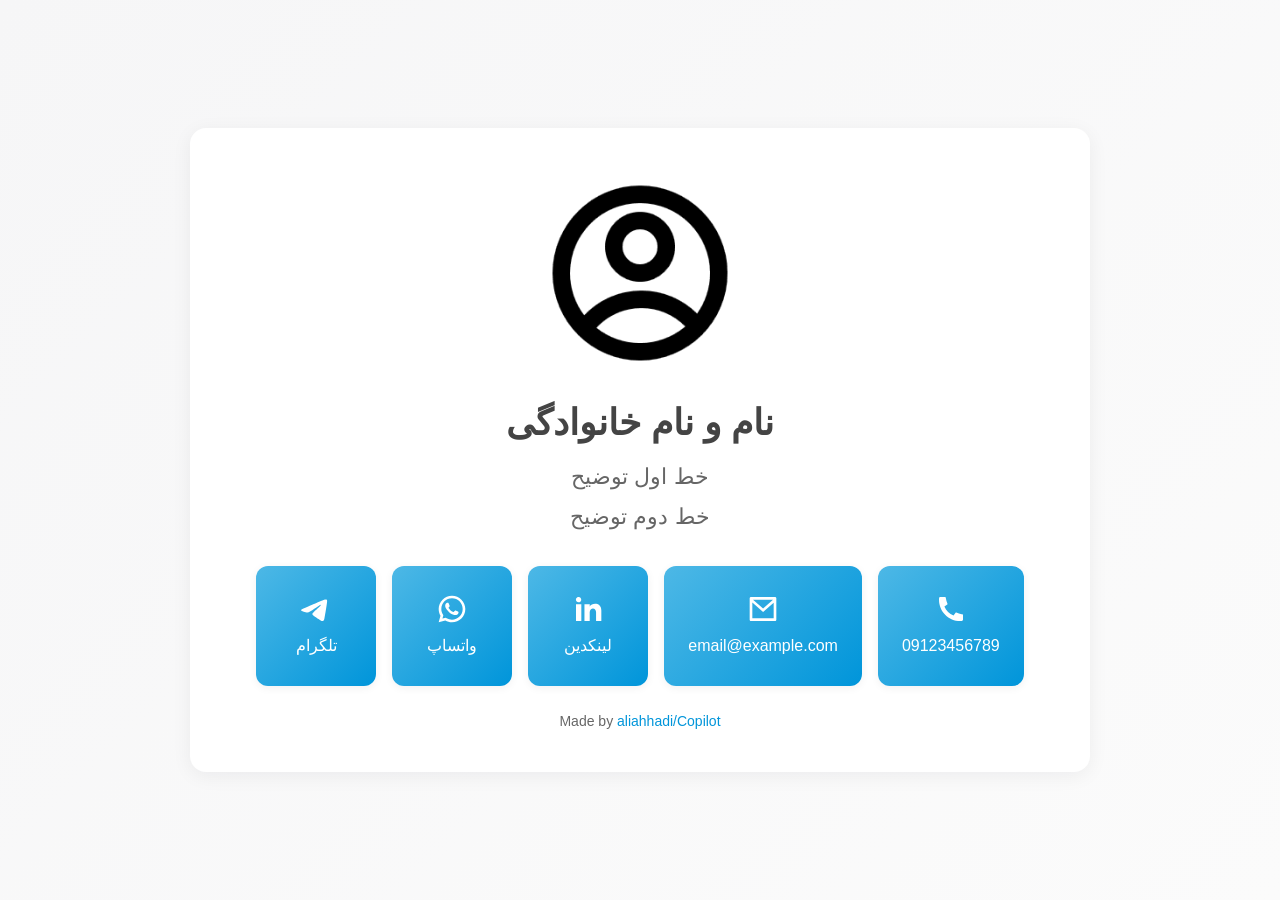
==== index.html @ e26eed2c "Initial commit" ====
<!DOCTYPE html>
<html lang="fa" dir="rtl">
<head>
    <meta charset="UTF-8">
    <meta name="viewport" content="width=device-width, initial-scale=1.0">
    <title>قالب پروفایل شخصی</title>
    <link href="https://v1.fontapi.ir/css/Vazir" rel="stylesheet">
    <link rel="stylesheet" href="style.css">
</head>
<body>
    <main class="card">
        <header class="profile-section">
            <img src="pic/account-circle-line(1).png" alt="عکس پروفایل" class="profile-img">
            <h1>نام و نام خانوادگی</h1>
            <p class="subtitle">خط اول توضیح</p>
            <p class="subtitle">خط دوم توضیح</p>
        </header>
        <section class="contact-section">
            <a href="tel:+989123456789" class="contact-btn" aria-label="تماس">
                <svg xmlns="http://www.w3.org/2000/svg" viewBox="0 0 24 24" fill="currentColor"><path d="M21 16.42V19.9561C21 20.4811 20.5941 20.9167 20.0705 20.9537C19.6331 20.9846 19.2763 21 19 21C10.1634 21 3 13.8366 3 5C3 4.72371 3.01545 4.36687 3.04635 3.9295C3.08337 3.40588 3.51894 3 4.04386 3H7.5801C7.83678 3 8.05176 3.19442 8.07753 3.4498C8.10067 3.67907 8.12218 3.86314 8.14207 4.00202C8.34435 5.41472 8.75753 6.75936 9.3487 8.00303C9.44359 8.20265 9.38171 8.44159 9.20185 8.57006L7.04355 10.1118C8.35752 13.1811 10.8189 15.6425 13.8882 16.9565L15.4271 14.8019C15.5572 14.6199 15.799 14.5573 16.001 14.6532C17.2446 15.2439 18.5891 15.6566 20.0016 15.8584C20.1396 15.8782 20.3225 15.8995 20.5502 15.9225C20.8056 15.9483 21 16.1633 21 16.42Z"></path></svg>
                <span dir="ltr">09123456789</span>
            </a>
            <a href="mailto:email@example.com" class="contact-btn" aria-label="ایمیل">
                <svg xmlns="http://www.w3.org/2000/svg" viewBox="0 0 24 24" fill="currentColor"><path d="M3 3H21C21.5523 3 22 3.44772 22 4V20C22 20.5523 21.5523 21 21 21H3C2.44772 21 2 20.5523 2 20V4C2 3.44772 2.44772 3 3 3ZM20 7.23792L12.0718 14.338L4 7.21594V19H20V7.23792ZM4.51146 5L12.0619 11.662L19.501 5H4.51146Z"></path></svg>
                <span dir="ltr">email@example.com</span>
            </a>
            <a href="https://www.linkedin.com/" class="contact-btn" aria-label="لینکدین" target="_blank" rel="noopener noreferrer">
                <svg xmlns="http://www.w3.org/2000/svg" viewBox="0 0 24 24" fill="currentColor"><path d="M6.94048 4.99993C6.94011 5.81424 6.44608 6.54702 5.69134 6.85273C4.9366 7.15845 4.07187 6.97605 3.5049 6.39155C2.93793 5.80704 2.78195 4.93715 3.1105 4.19207C3.43906 3.44699 4.18654 2.9755 5.00048 2.99993C6.08155 3.03238 6.94097 3.91837 6.94048 4.99993ZM7.00048 8.47993H3.00048V20.9999H7.00048V8.47993ZM13.3205 8.47993H9.34048V20.9999H13.2805V14.4299C13.2805 10.7699 18.0505 10.4299 18.0505 14.4299V20.9999H22.0005V13.0699C22.0005 6.89993 14.9405 7.12993 13.2805 10.1599L13.3205 8.47993Z"></path></svg>
                <span>لینکدین</span>
            </a>
            <a href="https://whatsapp.com" class="contact-btn" aria-label="واتساپ" target="_blank" rel="noopener noreferrer">
                <svg xmlns="http://www.w3.org/2000/svg" viewBox="0 0 24 24" fill="currentColor"><path d="M7.25361 18.4944L7.97834 18.917C9.18909 19.623 10.5651 20 12.001 20C16.4193 20 20.001 16.4183 20.001 12C20.001 7.58172 16.4193 4 12.001 4C7.5827 4 4.00098 7.58172 4.00098 12C4.00098 13.4363 4.37821 14.8128 5.08466 16.0238L5.50704 16.7478L4.85355 19.1494L7.25361 18.4944ZM2.00516 22L3.35712 17.0315C2.49494 15.5536 2.00098 13.8345 2.00098 12C2.00098 6.47715 6.47813 2 12.001 2C17.5238 2 22.001 6.47715 22.001 12C22.001 17.5228 17.5238 22 12.001 22C10.1671 22 8.44851 21.5064 6.97086 20.6447L2.00516 22ZM8.39232 7.30833C8.5262 7.29892 8.66053 7.29748 8.79459 7.30402C8.84875 7.30758 8.90265 7.31384 8.95659 7.32007C9.11585 7.33846 9.29098 7.43545 9.34986 7.56894C9.64818 8.24536 9.93764 8.92565 10.2182 9.60963C10.2801 9.76062 10.2428 9.95633 10.125 10.1457C10.0652 10.2428 9.97128 10.379 9.86248 10.5183C9.74939 10.663 9.50599 10.9291 9.50599 10.9291C9.50599 10.9291 9.40738 11.0473 9.44455 11.1944C9.45903 11.25 9.50521 11.331 9.54708 11.3991C9.57027 11.4368 9.5918 11.4705 9.60577 11.4938C9.86169 11.9211 10.2057 12.3543 10.6259 12.7616C10.7463 12.8783 10.8631 12.9974 10.9887 13.108C11.457 13.5209 11.9868 13.8583 12.559 14.1082L12.5641 14.1105C12.6486 14.1469 12.692 14.1668 12.8157 14.2193C12.8781 14.2457 12.9419 14.2685 13.0074 14.2858C13.0311 14.292 13.0554 14.2955 13.0798 14.2972C13.2415 14.3069 13.335 14.2032 13.3749 14.1555C14.0984 13.279 14.1646 13.2218 14.1696 13.2222V13.2238C14.2647 13.1236 14.4142 13.0888 14.5476 13.097C14.6085 13.1007 14.6691 13.1124 14.7245 13.1377C15.2563 13.3803 16.1258 13.7587 16.1258 13.7587L16.7073 14.0201C16.8047 14.0671 16.8936 14.1778 16.8979 14.2854C16.9005 14.3523 16.9077 14.4603 16.8838 14.6579C16.8525 14.9166 16.7738 15.2281 16.6956 15.3913C16.6406 15.5058 16.5694 15.6074 16.4866 15.6934C16.3743 15.81 16.2909 15.8808 16.1559 15.9814C16.0737 16.0426 16.0311 16.0714 16.0311 16.0714C15.8922 16.159 15.8139 16.2028 15.6484 16.2909C15.391 16.428 15.1066 16.5068 14.8153 16.5218C14.6296 16.5313 14.4444 16.5447 14.2589 16.5347C14.2507 16.5342 13.6907 16.4482 13.6907 16.4482C12.2688 16.0742 10.9538 15.3736 9.85034 14.402C9.62473 14.2034 9.4155 13.9885 9.20194 13.7759C8.31288 12.8908 7.63982 11.9364 7.23169 11.0336C7.03043 10.5884 6.90299 10.1116 6.90098 9.62098C6.89729 9.01405 7.09599 8.4232 7.46569 7.94186C7.53857 7.84697 7.60774 7.74855 7.72709 7.63586C7.85348 7.51651 7.93392 7.45244 8.02057 7.40811C8.13607 7.34902 8.26293 7.31742 8.39232 7.30833Z"></path></svg>
                <span>واتساپ</span>
            </a>
            <a href="https://t.me/" class="contact-btn" aria-label="تلگرام" target="_blank" rel="noopener noreferrer">
                <svg xmlns="http://www.w3.org/2000/svg" viewBox="0 0 24 24" fill="currentColor"><path d="M2.14753 11.8099C7.3949 9.52374 10.894 8.01654 12.6447 7.28833C17.6435 5.20916 18.6822 4.84799 19.3592 4.83606C19.5081 4.83344 19.8411 4.87034 20.0567 5.04534C20.2388 5.1931 20.2889 5.39271 20.3129 5.5328C20.3369 5.6729 20.3667 5.99204 20.343 6.2414C20.0721 9.08763 18.9 15.9947 18.3037 19.1825C18.0514 20.5314 17.5546 20.9836 17.0736 21.0279C16.0283 21.1241 15.2345 20.3371 14.2221 19.6735C12.6379 18.635 11.7429 17.9885 10.2051 16.9751C8.42795 15.804 9.58001 15.1603 10.5928 14.1084C10.8579 13.8331 15.4635 9.64397 15.5526 9.26395C15.5637 9.21642 15.5741 9.03926 15.4688 8.94571C15.3636 8.85216 15.2083 8.88415 15.0962 8.9096C14.9373 8.94566 12.4064 10.6184 7.50365 13.928C6.78528 14.4212 6.13461 14.6616 5.55163 14.649C4.90893 14.6351 3.67265 14.2856 2.7536 13.9869C1.62635 13.6204 0.730432 13.4267 0.808447 12.8044C0.849081 12.4803 1.29544 12.1488 2.14753 11.8099Z"></path></svg>
                <span>تلگرام</span>
            </a>
        </section>
        <footer class="card-footer">
            <p>Made by <a href="https://github.com" target="_blank" rel="noopener noreferrer">aliahhadi/Copilot</a></p>
        </footer>
    </main>
</body>
</html>
---- style.css ----
/* Reset and base styles */
* {
    box-sizing: border-box;
    margin: 0;
    padding: 0;
}

body {
    font-family: 'Vazir', sans-serif;
    background: linear-gradient(135deg, #f6f6f7 0%, #fbfbfb 100%);
    color: #444;
    direction: rtl;
    text-align: center;
    line-height: 1.6;
    padding: 16px;
    min-height: 100vh;
    display: flex;
    align-items: center;
    justify-content: center;
}

/* Card styles */
.card {
    background: #ffffff;
    border-radius: 16px;
    box-shadow: 0 4px 20px rgba(16, 24, 40, 0.06);
    padding: 24px;
    max-width: 100%;
    width: 100%;
    transition: transform 0.18s ease, box-shadow 0.18s ease;
}

.card:hover {
    transform: translateY(-2px);
    box-shadow: 0 8px 32px rgba(16, 24, 40, 0.12);
}

/* Profile section */
.profile-section {
    margin-bottom: 32px;
}

.profile-img {
    width: 200px;
    height: 200px;
    border-radius: 50%;
    object-fit: cover;
    margin: 0 auto 16px;
    display: block;
}

h1 {
    font-size: 24px;
    font-weight: bold;
    margin-bottom: 8px;
    color: #444;
}

.subtitle {
    font-size: 16px;
    color: #666;
    margin-bottom: 4px;
}

/* Contact section */
.contact-section {
    display: flex;
    flex-wrap: wrap;
    gap: 12px;
    justify-content: center;
    margin-bottom: 24px;
}

.contact-btn {
    display: flex;
    flex-direction: column;
    align-items: center;
    padding: 16px;
    background: linear-gradient(135deg, #4db8e6 0%, #0095da 100%);
    color: #ffffff;
    text-decoration: none;
    border-radius: 12px;
    box-shadow: 0 2px 8px rgba(16, 24, 40, 0.06);
    transition: transform 0.18s ease, box-shadow 0.18s ease, background-color 0.18s ease;
    min-width: 80px;
    min-height: 80px;
    justify-content: center;
}

.contact-btn:hover {
    transform: translateY(-4px);
    box-shadow: 0 4px 16px rgba(16, 24, 40, 0.12);
    background: linear-gradient(135deg, #3a9cc8 0%, #007bb8 100%);
}

.contact-btn:active {
    transform: translateY(-2px);
}

.contact-btn:focus {
    outline: 3px solid #0095da;
    outline-offset: 2px;
}

.contact-btn svg {
    width: 24px;
    height: 24px;
    margin-bottom: 8px;
}

.contact-btn span {
    font-size: 12px;
    font-weight: 500;
}

/* Card footer */
.card-footer {
    font-size: 14px;
    color: #666;
}

.card-footer a {
    color: #0095da;
    text-decoration: none;
}

.card-footer a:hover {
    text-decoration: underline;
}

.card-footer svg {
    width: 50px;
    height: auto;
    vertical-align: middle;
    margin-left: 4px;
}

/* Responsive breakpoints */
@media (max-width: 599px) {
    .contact-section {
        flex-direction: column;
        align-items: center;
        gap: 16px;
    }

    .contact-btn {
        width: 100%;
        max-width: 280px;
        flex-direction: row;
        align-items: center;
        padding: 20px 24px;
        position: relative;
        min-height: 60px;
    }

    .contact-btn span {
        position: absolute;
        left: 24px;
        right: 64px;
        text-align: center;
        top: 50%;
        transform: translateY(-50%);
        font-size: 16px;
        font-weight: 500;
    }

    .contact-btn svg {
        position: absolute;
        right: 24px;
        top: 50%;
        transform: translateY(-50%);
        width: 28px;
        height: 28px;
    }
}

@media (min-width: 600px) {
    body {
        padding: 32px;
    }

    .card {
        max-width: 480px;
        padding: 32px;
    }

    .profile-img {
        width: 200px;
        height: 200px;
        object-fit: cover;
    }

    h1 {
        font-size: 28px;
    }

    .subtitle {
        font-size: 18px;
    }

    .contact-btn {
        min-width: 100px;
        min-height: 100px;
        padding: 20px;
    }

    .contact-btn svg {
        width: 28px;
        height: 28px;
    }

    .contact-btn span {
        font-size: 14px;
    }
}

@media (min-width: 900px) {
    .card {
        max-width: 720px;
        padding: 40px;
    }

    .profile-img {
        width: 280px;
        height: 280px;
        object-fit: cover;
    }

    h1 {
        font-size: 32px;
    }

    .subtitle {
        font-size: 20px;
    }

    .contact-section {
        gap: 16px;
    }

    .contact-btn {
        min-width: 120px;
        min-height: 120px;
        padding: 24px;
    }

    .contact-btn svg {
        width: 32px;
        height: 32px;
    }

    .contact-btn span {
        font-size: 16px;
    }
}

@media (min-width: 1200px) {
    .card {
        max-width: 900px;
    }

    .profile-img {
        width: 210px;
        height: 210px;
        object-fit: cover;
    }

    h1 {
        font-size: 36px;
    }

    .subtitle {
        font-size: 22px;
    }
}
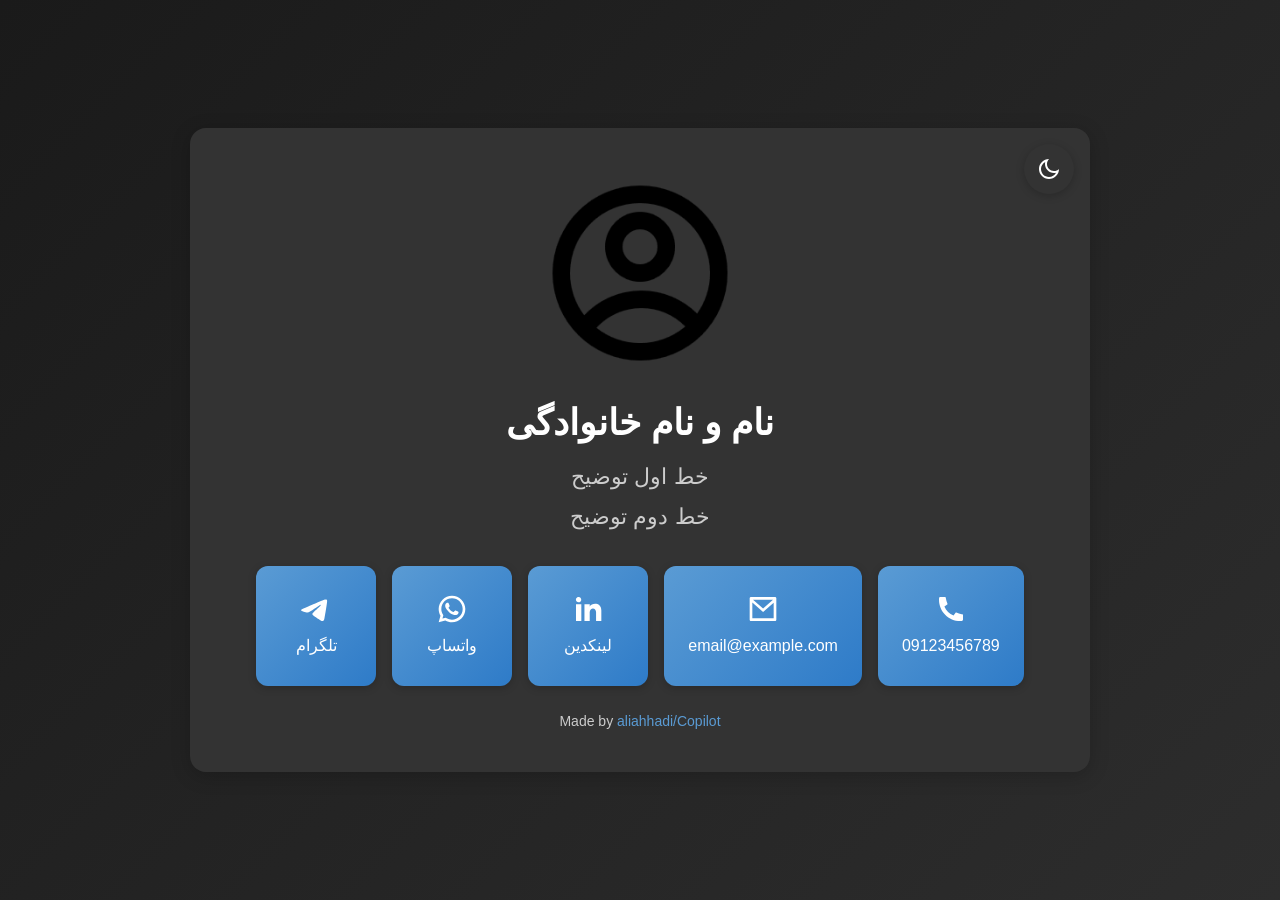
==== commit 11d0c11e: "Dark mode and better README.md" ====
--- a/index.html
+++ b/index.html
@@ -7,8 +7,12 @@
     <link href="https://v1.fontapi.ir/css/Vazir" rel="stylesheet">
     <link rel="stylesheet" href="style.css">
 </head>
-<body>
+<body class="dark-mode">
     <main class="card">
+        <button id="theme-toggle" class="theme-toggle" aria-label="تغییر تم">
+            <svg xmlns="http://www.w3.org/2000/svg" viewBox="0 0 24 24" fill="currentColor" class="sun-icon"><path d="M12 18C8.68629 18 6 15.3137 6 12C6 8.68629 8.68629 6 12 6C15.3137 6 18 8.68629 18 12C18 15.3137 15.3137 18 12 18ZM12 16C14.2091 16 16 14.2091 16 12C16 9.79086 14.2091 8 12 8C9.79086 8 8 9.79086 8 12C8 14.2091 9.79086 16 12 16ZM11 1H13V4H11V1ZM11 20H13V23H11V20ZM3.51472 4.92893L4.92893 3.51472L7.05025 5.63604L5.63604 7.05025L3.51472 4.92893ZM16.9497 18.364L18.364 16.9497L20.4853 19.0711L19.0711 20.4853L16.9497 18.364ZM19.0711 3.51472L20.4853 4.92893L18.364 7.05025L16.9497 5.63604L19.0711 3.51472ZM5.63604 16.9497L7.05025 18.364L4.92893 20.4853L3.51472 19.0711L5.63604 16.9497ZM23 11V13H20V11H23ZM4 11V13H1V11H4Z"></path></svg>
+            <svg xmlns="http://www.w3.org/2000/svg" viewBox="0 0 24 24" fill="currentColor" class="moon-icon"><path d="M10 7C10 10.866 13.134 14 17 14C18.9584 14 20.729 13.1957 21.9995 11.8995C22 11.933 22 11.9665 22 12C22 17.5228 17.5228 22 12 22C6.47715 22 2 17.5228 2 12C2 6.47715 6.47715 2 12 2C12.0335 2 12.067 2 12.1005 2.00049C10.8043 3.27098 10 5.04157 10 7ZM4 12C4 16.4183 7.58172 20 12 20C15.0583 20 17.7158 18.2839 19.062 15.7621C18.3945 15.9187 17.7035 16 17 16C12.0294 16 8 11.9706 8 7C8 6.29648 8.08133 5.60547 8.2379 4.938C5.71611 6.28423 4 8.9417 4 12Z"></path></svg>
+        </button>
         <header class="profile-section">
             <img src="pic/account-circle-line(1).png" alt="عکس پروفایل" class="profile-img">
             <h1>نام و نام خانوادگی</h1>
@@ -41,5 +45,13 @@
             <p>Made by <a href="https://github.com" target="_blank" rel="noopener noreferrer">aliahhadi/Copilot</a></p>
         </footer>
     </main>
+    <script>
+        const themeToggle = document.getElementById('theme-toggle');
+        const body = document.body;
+
+        themeToggle.addEventListener('click', () => {
+            body.classList.toggle('dark-mode');
+        });
+    </script>
 </body>
 </html>
--- a/style.css
+++ b/style.css
@@ -5,10 +5,42 @@
     padding: 0;
 }
 
+:root {
+    --bg-gradient-start: #f6f6f7;
+    --bg-gradient-end: #fbfbfb;
+    --card-bg: #ffffff;
+    --text-color: #444;
+    --subtitle-color: #666;
+    --accent-start: #4db8e6;
+    --accent-end: #0095da;
+    --accent-hover-start: #3a9cc8;
+    --accent-hover-end: #007bb8;
+    --shadow: rgba(16, 24, 40, 0.06);
+    --shadow-hover: rgba(16, 24, 40, 0.12);
+    --footer-color: #666;
+    --link-color: #0095da;
+}
+
+.dark-mode {
+    --bg-gradient-start: #1a1a1a;
+    --bg-gradient-end: #2d2d2d;
+    --card-bg: #333333;
+    --text-color: #ffffff;
+    --subtitle-color: #cccccc;
+    --accent-start: #5a9bd4;
+    --accent-end: #2e7bc8;
+    --accent-hover-start: #4a8ac0;
+    --accent-hover-end: #2565a0;
+    --shadow: rgba(0, 0, 0, 0.2);
+    --shadow-hover: rgba(0, 0, 0, 0.4);
+    --footer-color: #cccccc;
+    --link-color: #5a9bd4;
+}
+
 body {
     font-family: 'Vazir', sans-serif;
-    background: linear-gradient(135deg, #f6f6f7 0%, #fbfbfb 100%);
-    color: #444;
+    background: linear-gradient(135deg, var(--bg-gradient-start) 0%, var(--bg-gradient-end) 100%);
+    color: var(--text-color);
     direction: rtl;
     text-align: center;
     line-height: 1.6;
@@ -17,22 +49,24 @@
     display: flex;
     align-items: center;
     justify-content: center;
+    transition: background 0.3s ease, color 0.3s ease;
 }
 
 /* Card styles */
 .card {
-    background: #ffffff;
+    background: var(--card-bg);
     border-radius: 16px;
-    box-shadow: 0 4px 20px rgba(16, 24, 40, 0.06);
+    box-shadow: 0 4px 20px var(--shadow);
     padding: 24px;
     max-width: 100%;
     width: 100%;
     transition: transform 0.18s ease, box-shadow 0.18s ease;
+    position: relative;
 }
 
 .card:hover {
     transform: translateY(-2px);
-    box-shadow: 0 8px 32px rgba(16, 24, 40, 0.12);
+    box-shadow: 0 8px 32px var(--shadow-hover);
 }
 
 /* Profile section */
@@ -53,12 +87,12 @@
     font-size: 24px;
     font-weight: bold;
     margin-bottom: 8px;
-    color: #444;
+    color: var(--text-color);
 }
 
 .subtitle {
     font-size: 16px;
-    color: #666;
+    color: var(--subtitle-color);
     margin-bottom: 4px;
 }
 
@@ -76,11 +110,11 @@
     flex-direction: column;
     align-items: center;
     padding: 16px;
-    background: linear-gradient(135deg, #4db8e6 0%, #0095da 100%);
+    background: linear-gradient(135deg, var(--accent-start) 0%, var(--accent-end) 100%);
     color: #ffffff;
     text-decoration: none;
     border-radius: 12px;
-    box-shadow: 0 2px 8px rgba(16, 24, 40, 0.06);
+    box-shadow: 0 2px 8px var(--shadow);
     transition: transform 0.18s ease, box-shadow 0.18s ease, background-color 0.18s ease;
     min-width: 80px;
     min-height: 80px;
@@ -89,8 +123,8 @@
 
 .contact-btn:hover {
     transform: translateY(-4px);
-    box-shadow: 0 4px 16px rgba(16, 24, 40, 0.12);
-    background: linear-gradient(135deg, #3a9cc8 0%, #007bb8 100%);
+    box-shadow: 0 4px 16px var(--shadow-hover);
+    background: linear-gradient(135deg, var(--accent-hover-start) 0%, var(--accent-hover-end) 100%);
 }
 
 .contact-btn:active {
@@ -116,11 +150,11 @@
 /* Card footer */
 .card-footer {
     font-size: 14px;
-    color: #666;
+    color: var(--footer-color);
 }
 
 .card-footer a {
-    color: #0095da;
+    color: var(--link-color);
     text-decoration: none;
 }
 
@@ -133,6 +167,52 @@
     height: auto;
     vertical-align: middle;
     margin-left: 4px;
+}
+
+/* Theme toggle button */
+.theme-toggle {
+    position: absolute;
+    top: 16px;
+    right: 16px;
+    background: var(--card-bg);
+    border: none;
+    border-radius: 50%;
+    width: 50px;
+    height: 50px;
+    cursor: pointer;
+    box-shadow: 0 2px 8px var(--shadow);
+    transition: transform 0.18s ease, box-shadow 0.18s ease;
+    display: flex;
+    align-items: center;
+    justify-content: center;
+    z-index: 10;
+}
+
+.theme-toggle:hover {
+    transform: scale(1.1);
+    box-shadow: 0 4px 16px var(--shadow-hover);
+}
+
+.theme-toggle svg {
+    width: 24px;
+    height: 24px;
+    color: var(--text-color);
+}
+
+.sun-icon {
+    display: block;
+}
+
+.moon-icon {
+    display: none;
+}
+
+.dark-mode .sun-icon {
+    display: none;
+}
+
+.dark-mode .moon-icon {
+    display: block;
 }
 
 /* Responsive breakpoints */
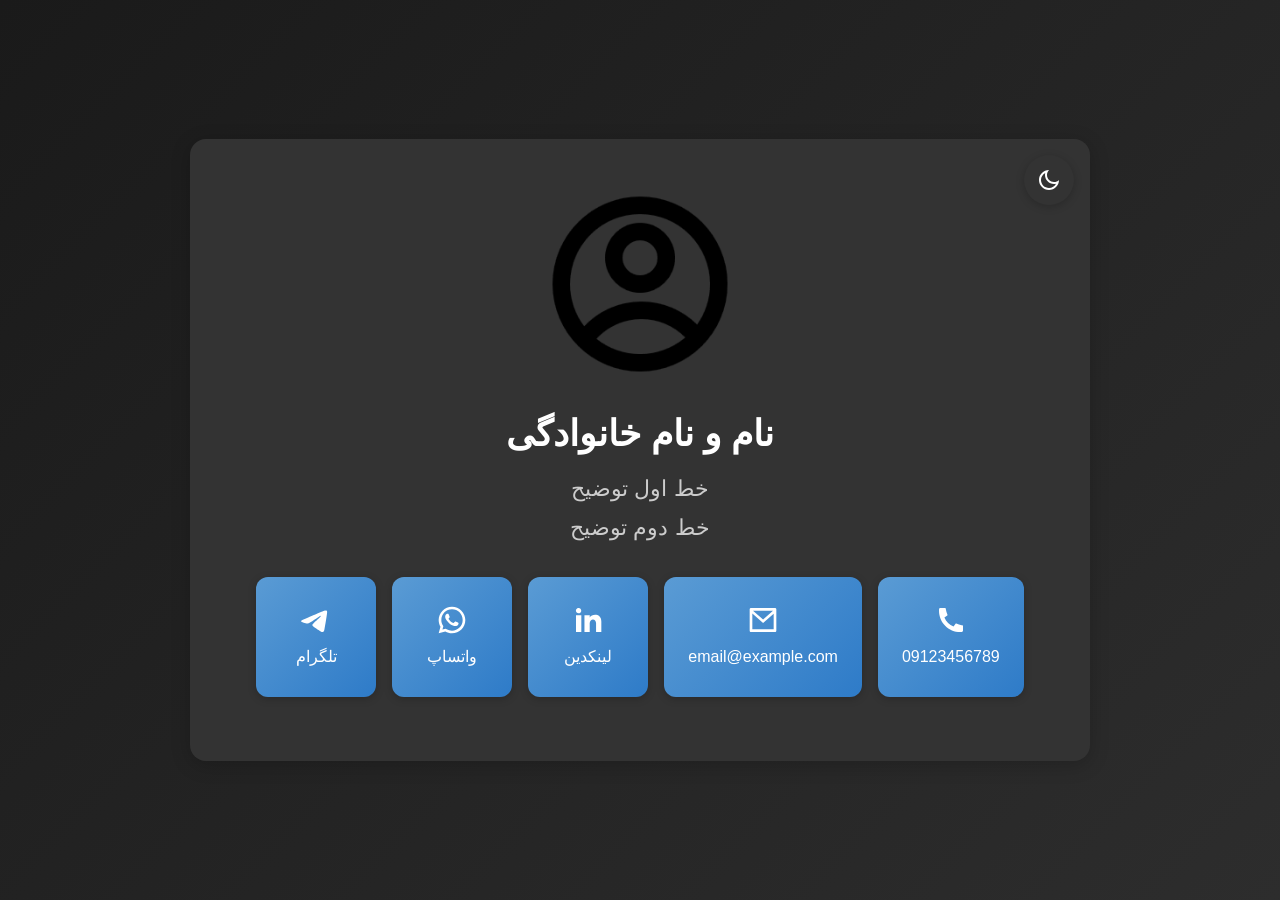
==== commit 08820d86: "v1.999 working backend" ====
--- a/index.html
+++ b/index.html
@@ -14,7 +14,7 @@
             <svg xmlns="http://www.w3.org/2000/svg" viewBox="0 0 24 24" fill="currentColor" class="moon-icon"><path d="M10 7C10 10.866 13.134 14 17 14C18.9584 14 20.729 13.1957 21.9995 11.8995C22 11.933 22 11.9665 22 12C22 17.5228 17.5228 22 12 22C6.47715 22 2 17.5228 2 12C2 6.47715 6.47715 2 12 2C12.0335 2 12.067 2 12.1005 2.00049C10.8043 3.27098 10 5.04157 10 7ZM4 12C4 16.4183 7.58172 20 12 20C15.0583 20 17.7158 18.2839 19.062 15.7621C18.3945 15.9187 17.7035 16 17 16C12.0294 16 8 11.9706 8 7C8 6.29648 8.08133 5.60547 8.2379 4.938C5.71611 6.28423 4 8.9417 4 12Z"></path></svg>
         </button>
         <header class="profile-section">
-            <img src="pic/account-circle-line(1).png" alt="عکس پروفایل" class="profile-img">
+            <img src="pic/profile.png" alt="عکس پروفایل" class="profile-img">
             <h1>نام و نام خانوادگی</h1>
             <p class="subtitle">خط اول توضیح</p>
             <p class="subtitle">خط دوم توضیح</p>
@@ -41,9 +41,6 @@
                 <span>تلگرام</span>
             </a>
         </section>
-        <footer class="card-footer">
-            <p>Made by <a href="https://github.com" target="_blank" rel="noopener noreferrer">aliahhadi/Copilot</a></p>
-        </footer>
     </main>
     <script>
         const themeToggle = document.getElementById('theme-toggle');
@@ -54,4 +51,4 @@
         });
     </script>
 </body>
-</html>+</html>
--- a/style.css
+++ b/style.css
@@ -148,27 +148,6 @@
 }
 
 /* Card footer */
-.card-footer {
-    font-size: 14px;
-    color: var(--footer-color);
-}
-
-.card-footer a {
-    color: var(--link-color);
-    text-decoration: none;
-}
-
-.card-footer a:hover {
-    text-decoration: underline;
-}
-
-.card-footer svg {
-    width: 50px;
-    height: auto;
-    vertical-align: middle;
-    margin-left: 4px;
-}
-
 /* Theme toggle button */
 .theme-toggle {
     position: absolute;
@@ -352,4 +331,4 @@
     .subtitle {
         font-size: 22px;
     }
-}+}
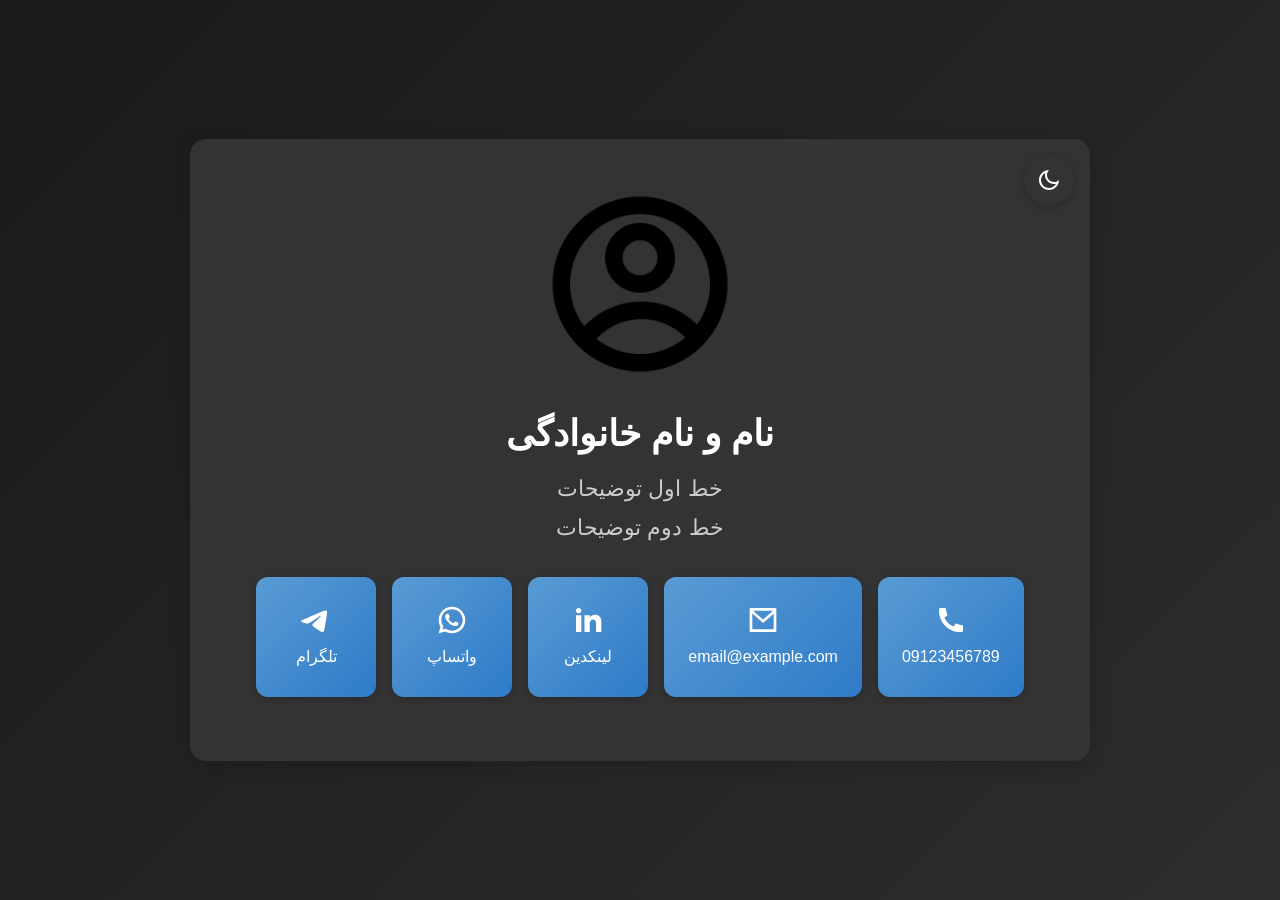
==== commit 2dd720f0: "v2" ====
--- a/index.html
+++ b/index.html
@@ -16,8 +16,8 @@
         <header class="profile-section">
             <img src="pic/profile.png" alt="عکس پروفایل" class="profile-img">
             <h1>نام و نام خانوادگی</h1>
-            <p class="subtitle">خط اول توضیح</p>
-            <p class="subtitle">خط دوم توضیح</p>
+            <p class="subtitle">خط اول توضیحات</p>
+            <p class="subtitle">خط دوم توضیحات</p>
         </header>
         <section class="contact-section">
             <a href="tel:+989123456789" class="contact-btn" aria-label="تماس">
